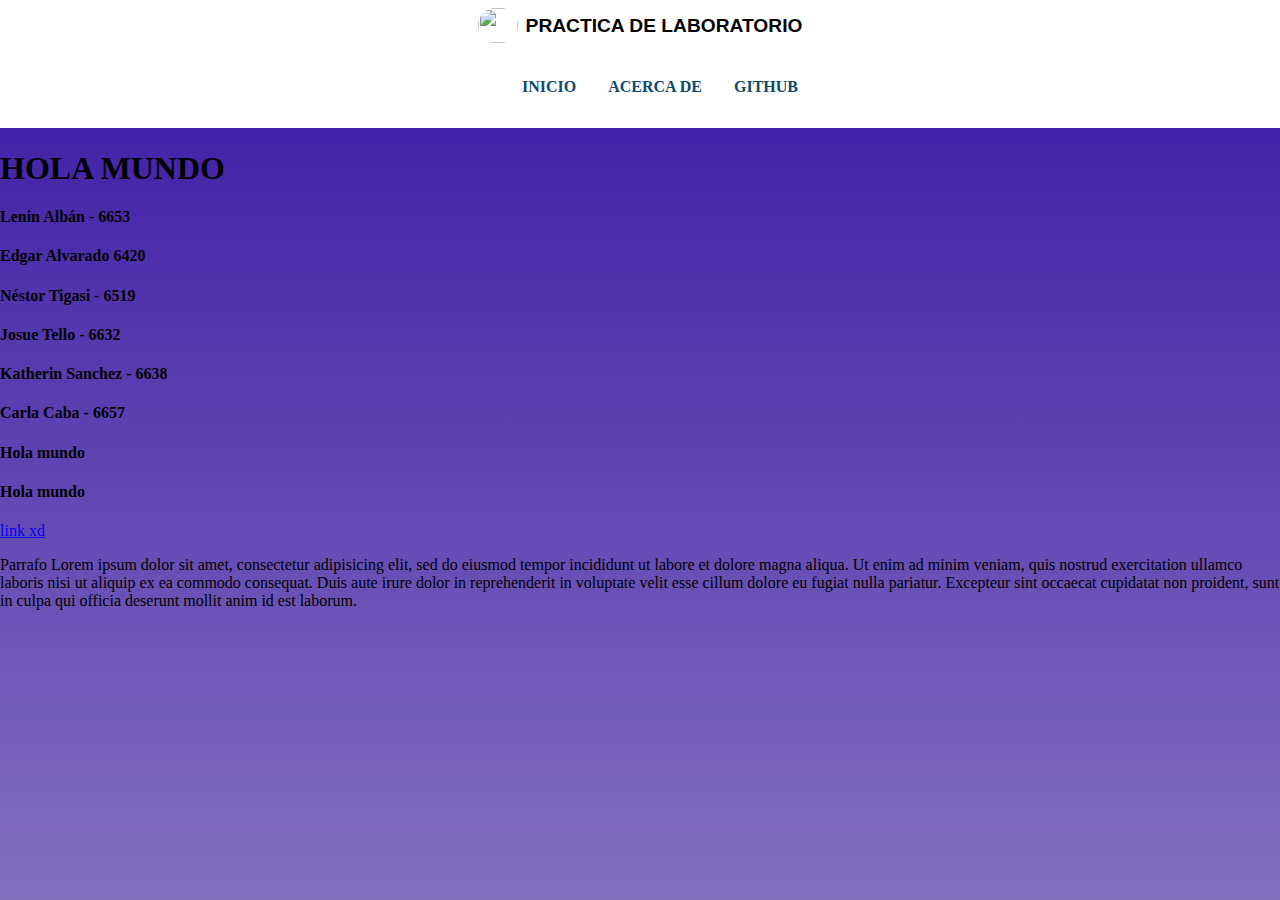
==== index.html @ 351ca596 "Disenio Header y NavBar" ====
<html>

<head>
	<title>Practica Laboratorio</title>
	<meta charset="UTF-8">
	<LINK REL="stylesheet" TYPE="text/css" HREF="estilo.css">

</head>

<body>

	<!-- Header de la pagina web -->
	
	<header class="header"> 
		<div class="containerHeader">
			<a href="#" class="aReference">
				<img class="svgNav" src="/trabajo/img/logo_espoch.jpg" alt="">
				<span class="spanNav">PRACTICA DE LABORATORIO</span>
			</a>
		</div>
	</header>


	<!-- NavBar -->

	<nav class="navBar">
		<!-- <div class="containerNav"> -->
			<ul class="ulNav">
				<li class="liNav">INICIO</li>
				<li class="liNav">ACERCA DE</li>
				<li class="liNav">GITHUB</li>
			</ul>
		<!-- </div> -->
	</nav>
	


	<h1><b>HOLA MUNDO</b></h1>
	<h4>Lenin Albán - 6653</h4>
	<h4>Edgar Alvarado 6420</h4>
	<h4>Néstor Tigasi - 6519</h4>
	<h4>Josue Tello - 6632</h4>
	<h4>Katherin Sanchez - 6638</h4>
	<h4>Carla Caba - 6657</h4>
	<h4>Hola mundo</h4>
	<h4>Hola mundo</h4>
	<section class="uno">
		<a href="pagina_2.html">link xd</a>
		<p>
			Parrafo
			Lorem ipsum dolor sit amet, consectetur adipisicing elit, sed do eiusmod
			tempor incididunt ut labore et dolore magna aliqua. Ut enim ad minim veniam,
			quis nostrud exercitation ullamco laboris nisi ut aliquip ex ea commodo
			consequat. Duis aute irure dolor in reprehenderit in voluptate velit esse
			cillum dolore eu fugiat nulla pariatur. Excepteur sint occaecat cupidatat non
			proident, sunt in culpa qui officia deserunt mollit anim id est laborum.


		</p>
	</section>

	</div>
</body>

</html>
---- estilo.css ----
body{
	margin: 0;
	padding: 0;
	font-family: 'calibri light';
	background: linear-gradient(to bottom , #3816A3 ,#8370C1 );
}



/*HEADER PRACTICA*/
.header{

	background-color: #ffff;
	padding-top: 0.5rem;
	padding-bottom: 0.2rem;
	border-bottom: #0D4A6E;
	
}

.containerHeader{
	display: flex;
	flex-wrap: wrap;
	justify-content: center;
	
}

.aReference{
	text-decoration: none;
	color: #000;
	font-weight: bolder;
	align-items: center;
	display: flex;
	/*margin-bottom: 1rem;*/
	cursor: default;
}

.svgNav{
	vertical-align: -0.125em;
	fill: currentColor;
	margin-right: 0.5rem;
	box-sizing: border-box;
	width: 40;
	height: 35;
	overflow: hidden;
	border-radius: 20px;
}

.spanNav{
	font-size: larger;
	box-sizing: border-box;
	font-weight: bolder;
	font-family:'Franklin Gothic Medium', 'Arial Narrow', Arial, sans-serif;
}


/*NAVBAR*/

.navBar{
	background-color: #ffff;
	/* padding-top: 0.1rem;
	padding-bottom: 0.1rem; */
	display: flex;
	flex-wrap: wrap;
	justify-content: center;
	align-items: center;
	color: #0D4A6E;
}
/* .containerNav{
	display: flex;
	flex-wrap: wrap;
	justify-content: center;
	font-weight: bold;
	color: #000;
} */

.ulNav{
	text-decoration: none;
	display: flex;
	flex-wrap: wrap;
	/* border-radius: 0.375rem; */
	/* padding-top: 0.1rem;
	padding-bottom: 0.5rem; */

}

.liNav{
	box-sizing: border-box;
	display: list-item;
	text-align: center;
	list-style: none;
	padding: 1rem;
	font-weight: bolder;
}

.liNav:hover{
	background-color: #0D4A6E;
	border-radius: 5px;
	transition: background-color .3s;
	cursor: hand;
	color: white;

/*SideBar*/
.nombres{
	
	text-align:center;
padding: center;
	
	
}

#linea {
	width: 100%;
	height: 15%;
	background: #0D4A6E ;

}

#principal {
	width: 900px;
	height: 2000px;
	border: 3px solid #000;
	margin: auto;
	background: linear-gradient(to bottom , #162B35 ,#60BAE9 );

}


.img{
	margin-right: 7px;
	margin-bottom: 7px;
}
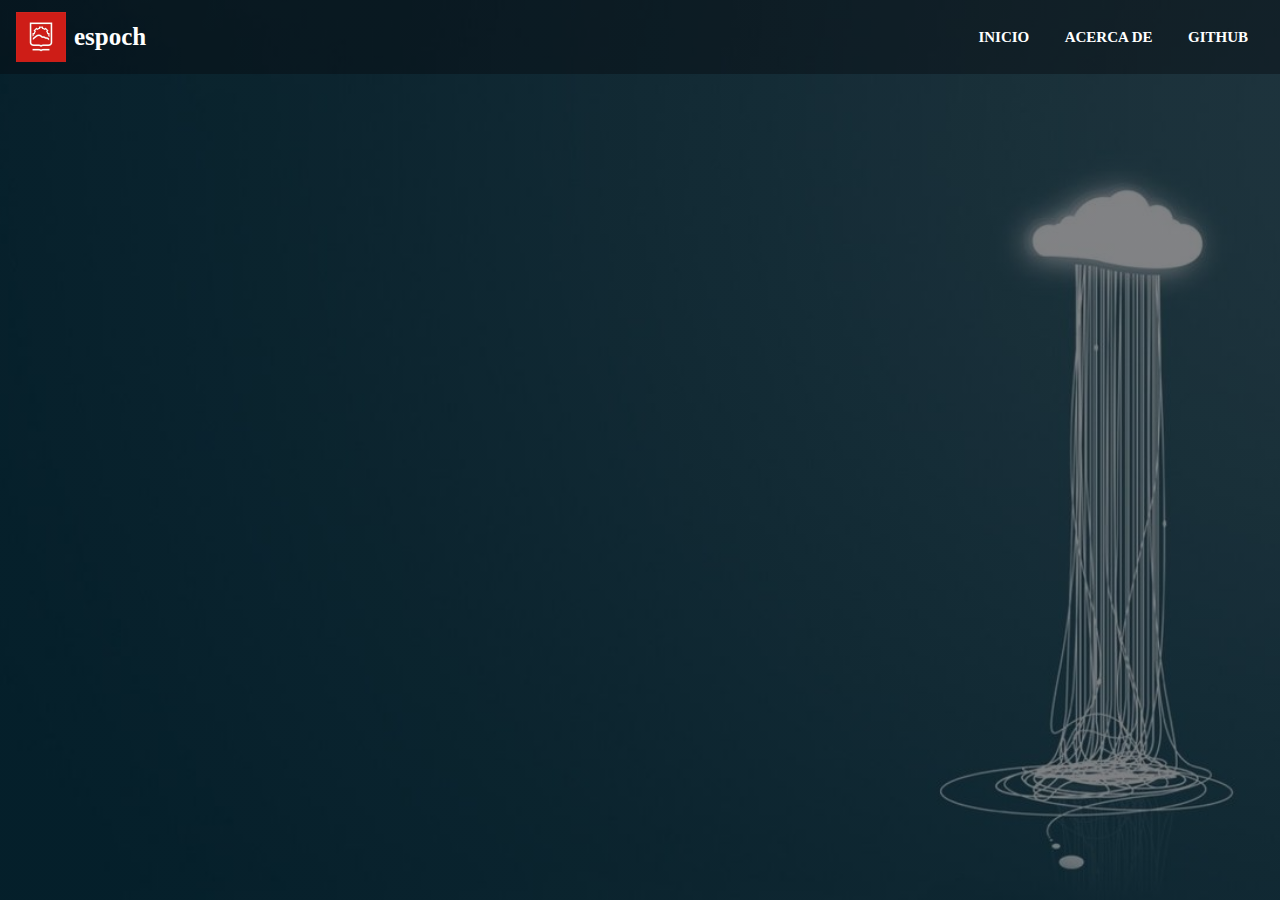
==== commit 54834219: "modificacion header" ====
--- a/index.html
+++ b/index.html
@@ -12,54 +12,45 @@
 	<!-- Header de la pagina web -->
 	
 	<header class="header"> 
-		<div class="containerHeader">
-			<a href="#" class="aReference">
-				<img class="svgNav" src="/trabajo/img/logo_espoch.jpg" alt="">
-				<span class="spanNav">PRACTICA DE LABORATORIO</span>
-			</a>
+		<div class="divContainer">
+			
+			<div class="container">
+				<div class="divContenido">
+					<a class="aComponent" href="#">
+						<img class="imgHeader" src="/img/logo_espoch.jpg" alt="">
+						<span >espoch</span>
+					</a>
+				</div>
+			</div>
+
+			<div class="containerDos">
+				<ul class="ulComponent">
+					<li class="liComponent">
+						<a class="aLi" href="">INICIO</a>
+						<a class="aLi" href="">ACERCA DE</a>
+						<a class="aLi" href="">GITHUB</a>
+					</li>
+				</ul>
+			</div>
+
 		</div>
 	</header>
 
 
-	<!-- NavBar -->
+<!-- Main -->
 
-	<nav class="navBar">
-		<!-- <div class="containerNav"> -->
-			<ul class="ulNav">
-				<li class="liNav">INICIO</li>
-				<li class="liNav">ACERCA DE</li>
-				<li class="liNav">GITHUB</li>
-			</ul>
-		<!-- </div> -->
-	</nav>
-	
+	<main class="mainPrincipal">
 
-
-	<h1><b>HOLA MUNDO</b></h1>
-	<h4>Lenin Albán - 6653</h4>
-	<h4>Edgar Alvarado 6420</h4>
-	<h4>Néstor Tigasi - 6519</h4>
-	<h4>Josue Tello - 6632</h4>
-	<h4>Katherin Sanchez - 6638</h4>
-	<h4>Carla Caba - 6657</h4>
-	<h4>Hola mundo</h4>
-	<h4>Hola mundo</h4>
-	<section class="uno">
-		<a href="pagina_2.html">link xd</a>
-		<p>
-			Parrafo
-			Lorem ipsum dolor sit amet, consectetur adipisicing elit, sed do eiusmod
-			tempor incididunt ut labore et dolore magna aliqua. Ut enim ad minim veniam,
-			quis nostrud exercitation ullamco laboris nisi ut aliquip ex ea commodo
-			consequat. Duis aute irure dolor in reprehenderit in voluptate velit esse
-			cillum dolore eu fugiat nulla pariatur. Excepteur sint occaecat cupidatat non
-			proident, sunt in culpa qui officia deserunt mollit anim id est laborum.
-
-
-		</p>
-	</section>
+	</main>
 
 	</div>
+
+<!-- Footer -->
+	<footer class="footer">
+		<div class="containerFooter">
+
+		</div>
+	</footer>
 </body>
 
 </html>--- a/estilo.css
+++ b/estilo.css
@@ -1,8 +1,15 @@
 body{
 	margin: 0;
 	padding: 0;
+	min-height: 100vh;
 	font-family: 'calibri light';
-	background: linear-gradient(to bottom , #3816A3 ,#8370C1 );
+	background: #ffff;
+	background: 
+		linear-gradient(rgba(5, 7, 12, 0.5), rgba(5, 7, 12, 0.5)),
+		url(/img/Wallpaper.jpg) no-repeat center center fixed;
+	background-size: cover;
+	background-repeat: no-repeat;
+	background-position: center center;
 }
 
 
@@ -10,31 +17,115 @@
 /*HEADER PRACTICA*/
 .header{
 
-	background-color: #ffff;
-	padding-top: 0.5rem;
+	background-color: rgba(5, 7, 12, 0.40);
+	/* padding-top: 0.5rem;
 	padding-bottom: 0.2rem;
-	border-bottom: #0D4A6E;
+	border-bottom: #0D4A6E; */
+	box-sizing: border-box;
+	/* display: block; */
+}
+
+.divContainer{
+	padding-top: 0.75rem;
+	padding-bottom: 0.75rem;
+	padding-right: 1rem;
+	padding-left: 1rem;
+	color: #FFFF;
+	display: flex;
+	align-items: center;
+	justify-content: space-between;
+}
+
+.container{
+	max-width: 100vh;
+	max-height: 100vh;
+}
+
+.divContenido{
+	display: flex;
+	flex-wrap: wrap;
+	justify-content: flex-start;
+	align-items: center;
+	box-sizing: border-box;
+}
+
+.aComponent{
+	display: flex;
+	align-items: center;
+	margin-right: auto;
+	margin-top: 0;
+	margin-bottom: 0;
+	font-size: 25px;
+	text-decoration: none;
+	box-sizing: border-box;
+	cursor: default;
+	color: #FFFF;
+	font-weight: bolder;
+}
+
+.imgHeader{
+	vertical-align: -0.125rem;
+	fill: currentColor;
+	margin-right: 0.5rem;
+	box-sizing: border-box;
+	width: 50;
+	height: 50;
+	overflow: hidden;
+	cursor: default;
+}
+
+.ulComponent{
+	font-size: 85%;
+	margin-top: 0;
+	margin-bottom: 0;
+	justify-content: center;
+}
+
+.liComponent{
+	box-sizing: border-box;
+	display: list-item;
+	text-align: center;
+	list-style: none;
+}
+
+.aLi{
+	align-items: center;
+	margin-right: auto;
+	padding: 1rem;
+	margin-top: 0;
+	margin-bottom: 0;
+	font-size: 15px;
+	text-decoration: none;
+	box-sizing: border-box;
+	color: #FFFF;
+	font-weight: bolder;
+}
+
+.ali:hover{
+	background-color: antiquewhite;
+	color: #0D4A6E;
+	transition-duration: .3s;
+	border-radius: 5px;
+
+}
+/* .containerHeader{
+	display: flex;
+	flex-wrap: wrap;
+	justify-content: center;
 	
-}
-
-.containerHeader{
-	display: flex;
-	flex-wrap: wrap;
-	justify-content: center;
-	
-}
-
-.aReference{
-	text-decoration: none;
-	color: #000;
-	font-weight: bolder;
-	align-items: center;
-	display: flex;
-	/*margin-bottom: 1rem;*/
+} */
+
+/* .aReference{
+	text-decoration: none;
+	color: #FFFF;
+	font-weight: bolder;
+	align-items: center;
+	display: flex;
+	margin-bottom: 1rem;
 	cursor: default;
-}
-
-.svgNav{
+} */
+
+/* .svgNav{
 	vertical-align: -0.125em;
 	fill: currentColor;
 	margin-right: 0.5rem;
@@ -43,27 +134,27 @@
 	height: 35;
 	overflow: hidden;
 	border-radius: 20px;
-}
-
-.spanNav{
+} */
+
+/* .spanNav{
 	font-size: larger;
 	box-sizing: border-box;
 	font-weight: bolder;
 	font-family:'Franklin Gothic Medium', 'Arial Narrow', Arial, sans-serif;
-}
+} */
 
 
 /*NAVBAR*/
 
 .navBar{
-	background-color: #ffff;
+	background-color: rgba(5, 7, 12, 0.40);
 	/* padding-top: 0.1rem;
 	padding-bottom: 0.1rem; */
 	display: flex;
 	flex-wrap: wrap;
 	justify-content: center;
 	align-items: center;
-	color: #0D4A6E;
+	color: #FFFF;
 }
 /* .containerNav{
 	display: flex;
@@ -98,35 +189,15 @@
 	transition: background-color .3s;
 	cursor: hand;
 	color: white;
-
+}
 /*SideBar*/
-.nombres{
-	
-	text-align:center;
-padding: center;
-	
-	
-}
-
-#linea {
-	width: 100%;
-	height: 15%;
-	background: #0D4A6E ;
-
-}
-
-#principal {
-	width: 900px;
-	height: 2000px;
-	border: 3px solid #000;
-	margin: auto;
-	background: linear-gradient(to bottom , #162B35 ,#60BAE9 );
-
-}
-
-
-.img{
-	margin-right: 7px;
-	margin-bottom: 7px;
-}
-
+
+
+/*Main*/
+.mainPrincipal{
+
+}
+/*Footer*/
+.footer{
+
+}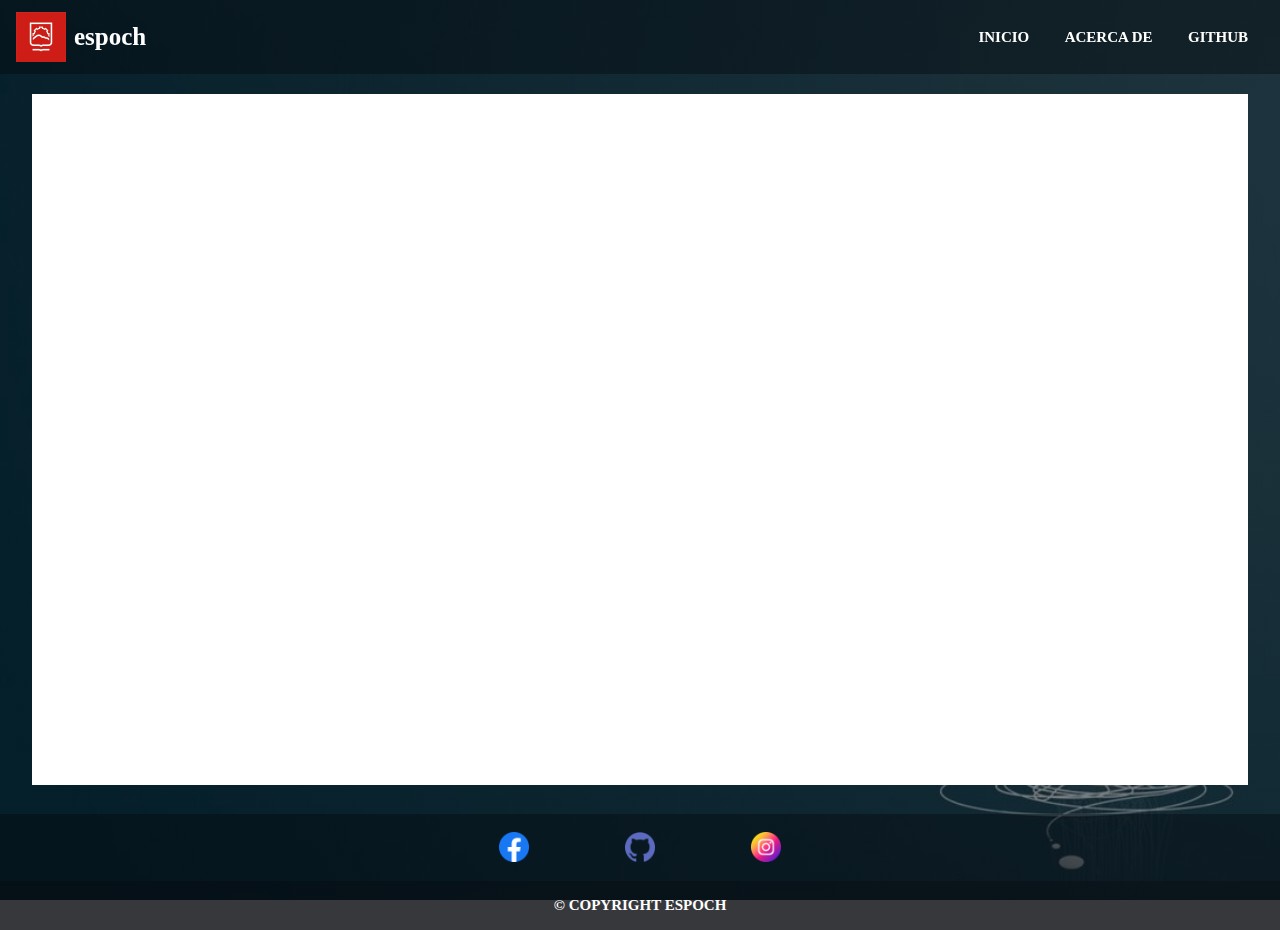
==== commit 5177f64e: "modificacion main y footer" ====
--- a/index.html
+++ b/index.html
@@ -40,15 +40,41 @@
 <!-- Main -->
 
 	<main class="mainPrincipal">
-
+		<div class="contMain">
+			<div class="vertLineMain"></div>
+			<div class="divContentMain"></div>
+		</div>
 	</main>
 
-	</div>
 
 <!-- Footer -->
 	<footer class="footer">
-		<div class="containerFooter">
 
+		<div class="containerFooterOne">
+			<section class="sectionFooter">
+				<div class="contA">
+					<a class="aSection" href="#">
+						<img class="imgFooter" src="/img/facebook.png" alt="">
+					</a>
+				</div>
+				<div class="contA">
+					<a class="aSection" href="#">
+						<img class="imgFooter" src="/img/github.png" alt="">
+					</a>
+				</div>
+				<div class="contA">
+					<a class="aSection" href="#">
+						<img class="imgFooter" src="/img/instagram.png" alt="">
+					</a>
+				</div>
+				
+				
+				
+			</section>
+		</div>
+
+		<div class="containerFooterTwo">
+			<span>© COPYRIGHT ESPOCH</span>
 		</div>
 	</footer>
 </body>
--- a/estilo.css
+++ b/estilo.css
@@ -3,13 +3,14 @@
 	padding: 0;
 	min-height: 100vh;
 	font-family: 'calibri light';
-	background: #ffff;
+	/* background: #ffff; */
 	background: 
 		linear-gradient(rgba(5, 7, 12, 0.5), rgba(5, 7, 12, 0.5)),
 		url(/img/Wallpaper.jpg) no-repeat center center fixed;
 	background-size: cover;
 	background-repeat: no-repeat;
 	background-position: center center;
+	padding-top: 30px;
 }
 
 
@@ -22,6 +23,9 @@
 	padding-bottom: 0.2rem;
 	border-bottom: #0D4A6E; */
 	box-sizing: border-box;
+	width: 100%;
+	position: fixed;top: 0;
+	left: 0;
 	/* display: block; */
 }
 
@@ -108,96 +112,81 @@
 	border-radius: 5px;
 
 }
-/* .containerHeader{
-	display: flex;
-	flex-wrap: wrap;
-	justify-content: center;
-	
-} */
 
-/* .aReference{
-	text-decoration: none;
-	color: #FFFF;
-	font-weight: bolder;
-	align-items: center;
-	display: flex;
-	margin-bottom: 1rem;
-	cursor: default;
-} */
-
-/* .svgNav{
-	vertical-align: -0.125em;
-	fill: currentColor;
-	margin-right: 0.5rem;
-	box-sizing: border-box;
-	width: 40;
-	height: 35;
-	overflow: hidden;
-	border-radius: 20px;
-} */
-
-/* .spanNav{
-	font-size: larger;
-	box-sizing: border-box;
-	font-weight: bolder;
-	font-family:'Franklin Gothic Medium', 'Arial Narrow', Arial, sans-serif;
-} */
-
-
-/*NAVBAR*/
-
-.navBar{
-	background-color: rgba(5, 7, 12, 0.40);
-	/* padding-top: 0.1rem;
-	padding-bottom: 0.1rem; */
-	display: flex;
-	flex-wrap: wrap;
-	justify-content: center;
-	align-items: center;
-	color: #FFFF;
-}
-/* .containerNav{
-	display: flex;
-	flex-wrap: wrap;
-	justify-content: center;
-	font-weight: bold;
-	color: #000;
-} */
-
-.ulNav{
-	text-decoration: none;
-	display: flex;
-	flex-wrap: wrap;
-	/* border-radius: 0.375rem; */
-	/* padding-top: 0.1rem;
-	padding-bottom: 0.5rem; */
-
-}
-
-.liNav{
-	box-sizing: border-box;
-	display: list-item;
-	text-align: center;
-	list-style: none;
-	padding: 1rem;
-	font-weight: bolder;
-}
-
-.liNav:hover{
-	background-color: #0D4A6E;
-	border-radius: 5px;
-	transition: background-color .3s;
-	cursor: hand;
-	color: white;
-}
 /*SideBar*/
 
 
 /*Main*/
 .mainPrincipal{
+	/* background-color: #FFFF; */
+	width: auto;
+	height: 80vh;
+}
+
+.contMain{
+	display: flex;
+	justify-content: flex-start;
+	margin-top: 4rem;
+	height: 96%;
+	margin-left: 2rem;
+	margin-right: 2rem;
+	background-color: #FFFF;
 
 }
+
+.ertLineMain{
+	border-left: #ffff;
+	height: 100%;
+	left: 2rem;
+	position: absolute;
+}
+
+
 /*Footer*/
 .footer{
+	/* background-color: rgba(51, 45, 45, 0), rgb(0, 0, 1); */
+	/* background-color: #FFFF; */
+	width: 100%;
+	height: auto;
+}
 
+.containerFooterOne{
+	/* background-color: #bdbdbd; */
+	background-color: rgba(5, 7, 12, 0.40);
+	padding-bottom: 0;
+	padding: 1.15rem;
+}
+
+.sectionFooter{
+	box-sizing: border-box;
+	display: flex;
+	justify-content: center;
+	align-items: center;
+}
+
+.contA{
+	padding-right: 3rem;
+	padding-left: 3rem;
+}
+
+.imgFooter{
+	vertical-align: -0.125rem;
+	fill: currentColor;
+	box-sizing: border-box;
+	width: 30;
+	height: 30;
+	overflow: hidden;
+	cursor: pointer;
+}
+.containerFooterTwo{
+	/* background-color: #a7a7a7; */
+	background-color: rgba(5, 7, 12, 0.60);
+	padding-bottom: 0;
+	padding: 1rem;
+	justify-content: center;
+	align-items: center;
+	display: flex;
+	color: white;
+	font-weight: bolder;
+	font-size: 15px;
 }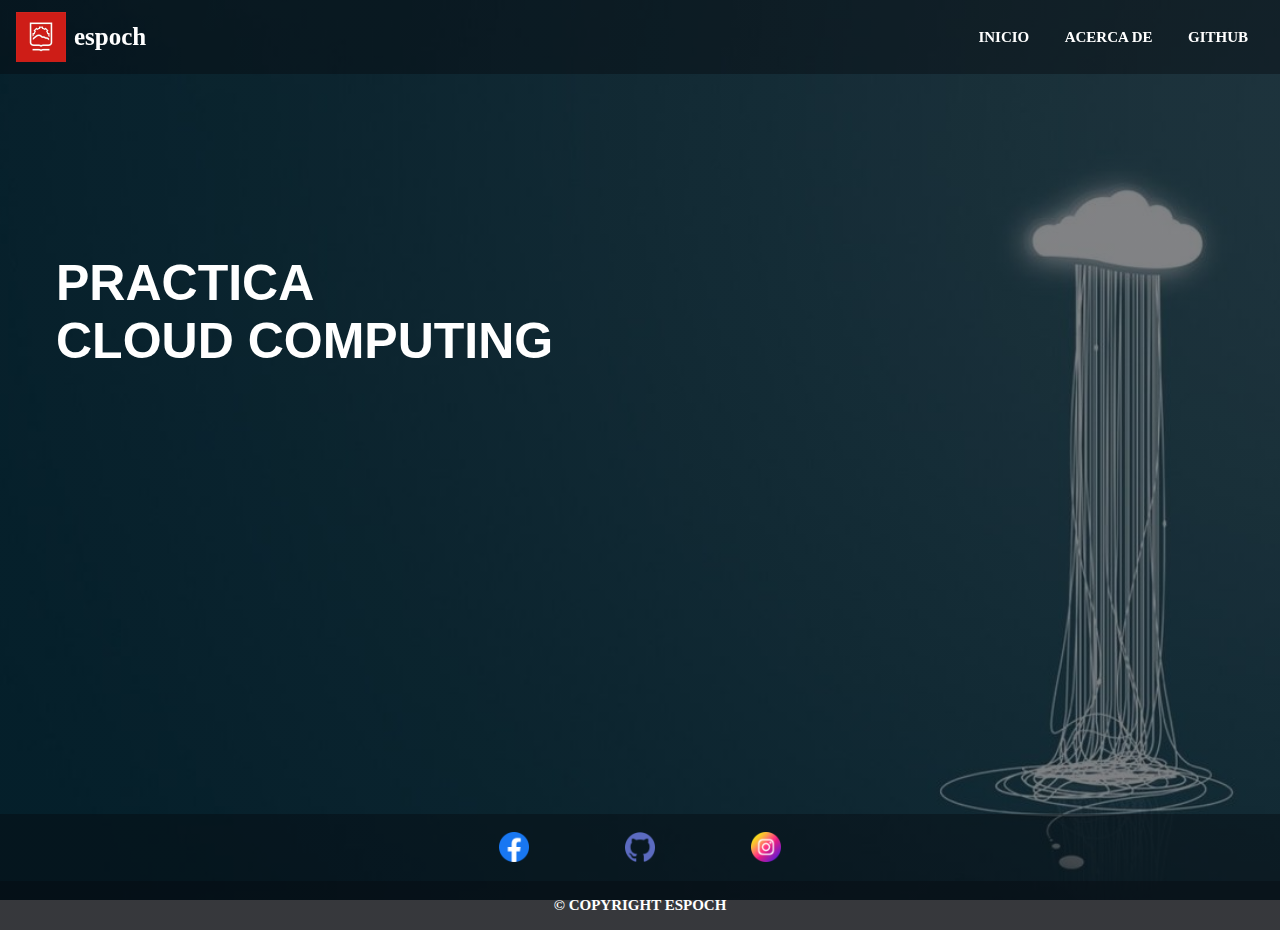
==== commit efc8a2c6: "modificacion main" ====
--- a/index.html
+++ b/index.html
@@ -41,8 +41,11 @@
 
 	<main class="mainPrincipal">
 		<div class="contMain">
-			<div class="vertLineMain"></div>
-			<div class="divContentMain"></div>
+			<div class="divContentMain">
+				<span>PRACTICA</span>
+				<br>
+				<span>CLOUD COMPUTING</span>
+			</div>
 		</div>
 	</main>
 
@@ -67,9 +70,6 @@
 						<img class="imgFooter" src="/img/instagram.png" alt="">
 					</a>
 				</div>
-				
-				
-				
 			</section>
 		</div>
 
--- a/estilo.css
+++ b/estilo.css
@@ -130,17 +130,19 @@
 	height: 96%;
 	margin-left: 2rem;
 	margin-right: 2rem;
-	background-color: #FFFF;
+	/* background-color: #FFFF; */
 
 }
 
-.ertLineMain{
-	border-left: #ffff;
-	height: 100%;
-	left: 2rem;
-	position: absolute;
+.divContentMain{
+
+	color: white;
+	font-weight: bolder;
+	font-size: 50px;
+	font-family: 'Gill Sans', 'Gill Sans MT', Calibri, 'Trebuchet MS', sans-serif;
+	padding-top: 10rem;
+	margin-left: 1.5rem;
 }
-
 
 /*Footer*/
 .footer{
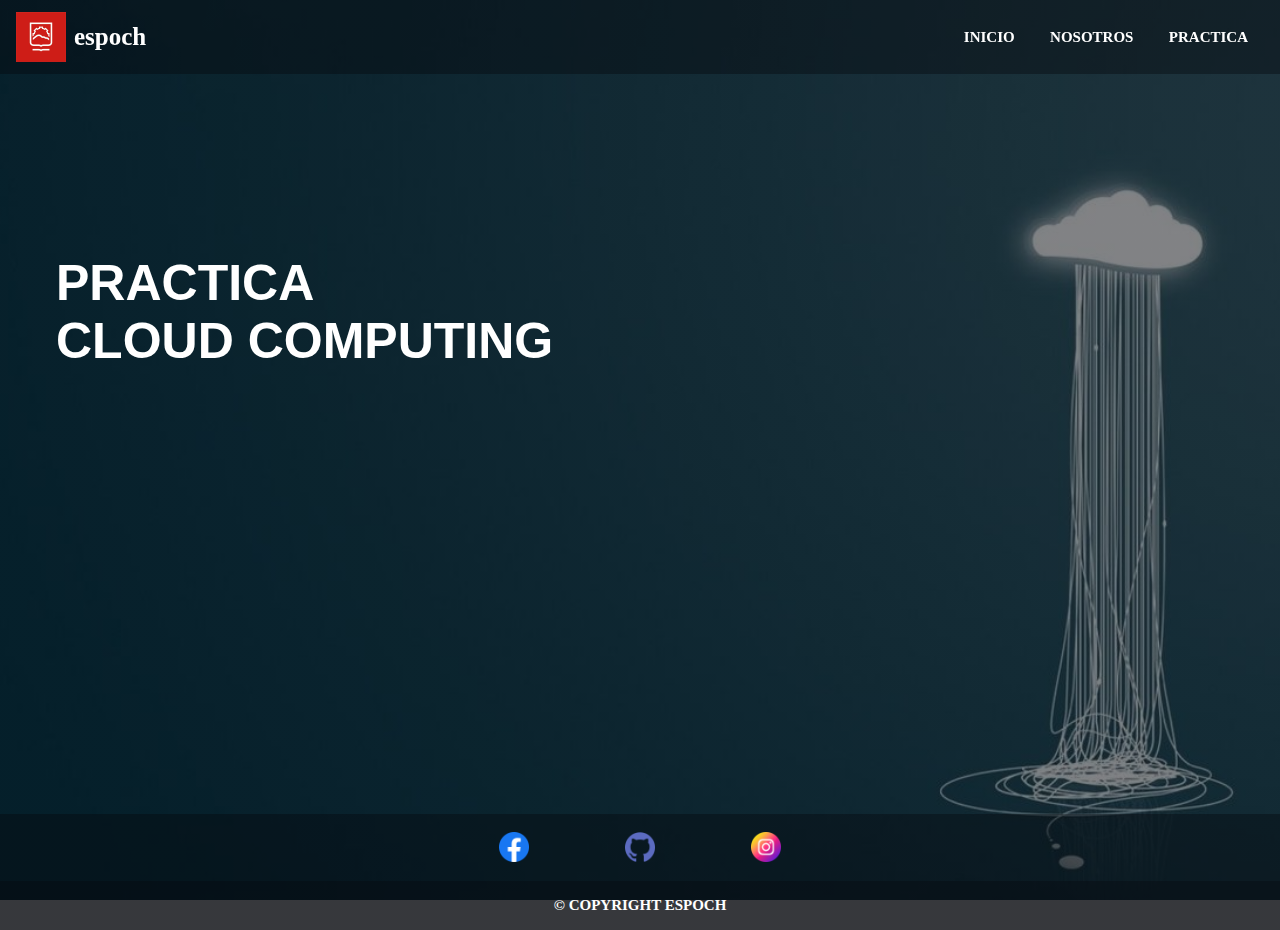
==== commit 7539873c: "Creacion y Modificacion SideBar" ====
--- a/index.html
+++ b/index.html
@@ -26,9 +26,9 @@
 			<div class="containerDos">
 				<ul class="ulComponent">
 					<li class="liComponent">
-						<a class="aLi" href="">INICIO</a>
-						<a class="aLi" href="">ACERCA DE</a>
-						<a class="aLi" href="">GITHUB</a>
+						<a class="ali" href="#">INICIO</a>
+						<a class="aLi" href="/pagina_2.html">NOSOTROS</a>
+						<a class="aLi" href="">PRACTICA</a>
 					</li>
 				</ul>
 			</div>
